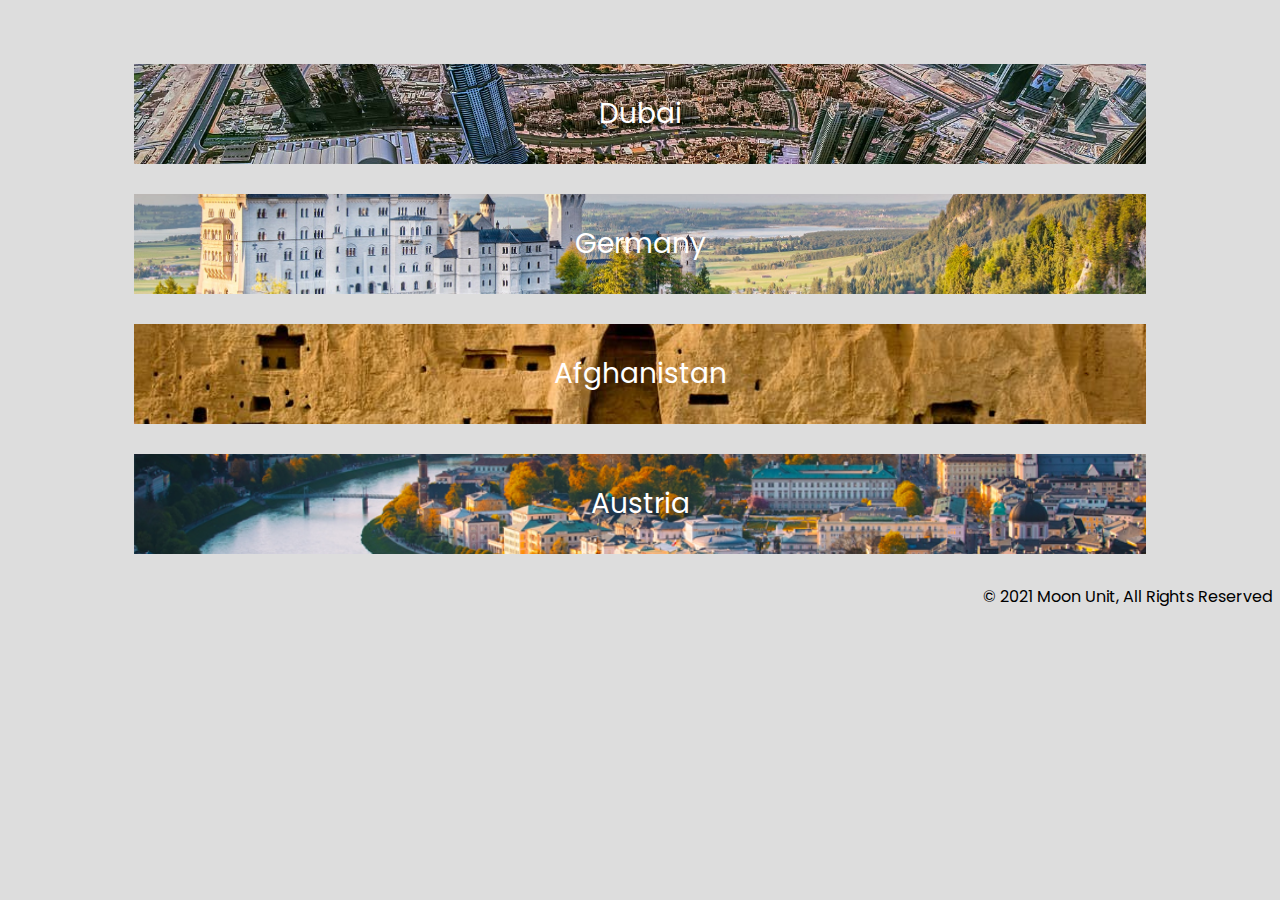
==== index.html @ 797f59b8 "broken images" ====
<!DOCTYPE html>
<html lang="en">
<head>
    <meta charset="UTF-8">
    <meta http-equiv="X-UA-Compatible" content="IE=edge">
    <meta name="viewport" content="width=device-width, initial-scale=1.0">
    <title>Moon Unit Travel Guide</title>
    <link rel="shortcut icon" href="images/Moon-icon.png">
    <link rel="stylesheet" href="styles/main.css">
    

</head>
<body>
    <!-- Logo and navbar: -->
    <!-- <header>
        <section class="Logo">
            <img src="/images/Moon-icon.png" alt="Moon icon image">
            <h2>Moon Unit's Travel</h2>
        </section>
    </header> -->
    <!-- Rest of content: -->
    <main>
        <!-- Country image: -->
        <section class="title-page__countryImage">
            <div>
                <a class="navLinks" href="pages/dubai.html">
                    <img src="images/Dubai-United-Arab-Emirates-Burj-Khalifa-top.jpg" alt="Dubai sky">
                    <div class="title-page__countryImage--overlay-text">Dubai</div>
                </a>
            </div>
            <div>
                <a class="navLinks" href="pages/germany.html">
                    <img src="images/banner.jpg" alt="Germany city scene">
                    <div class="title-page__countryImage--overlay-text">Germany</div>
                </a>
            </div>
            <div>
                <a class="navLinks" href="pages/afghanistan.html">
                    <img src= "images/buddha.niches.jpg" alt="Afghanistan city">
                    <div class="title-page__countryImage--overlay-text">Afghanistan</div>
                </a>
            </div>
            <div>
                <a class="navLinks" href="pages/austria.html">
                    <img src="images/vienna-scenic-view.jpg" alt="Austria landscape">
                    <div class="title-page__countryImage--overlay-text">Austria</div>
                </a>
            </div>
        </section>
    </main>
    <footer>
        <p>&copy; 2021 Moon Unit, All Rights Reserved</p><!-- Copyright info here -->
    </footer>
</body>
</html>
---- styles/main.css ----
@import url("https://fonts.googleapis.com/css2?family=Poppins:wght@300&display=swap");
@import url("https://fonts.googleapis.com/css2?family=Roboto+Slab&display=swap");

body {
  background: #dddddd;
  font-family: "Poppins", sans-serif;
}

section.country-info {
  display: flex;
  flex-flow: row wrap;
  flex: 3 1 30%;
}

.text--no-decoration a {
  text-decoration: none;
}

.headerLinks {
  list-style-type: none;
  display: flex;
  flex-direction: row;
  flex-wrap: nowrap;
  justify-content: space-evenly;
  align-items: center;
  background-color: #bbbbbb;
  height: 80px;
  font-weight: bold;
  letter-spacing: 0.125em;
}

.navLinks {
  padding: 0.5rem 1rem;
}

section.Logo > img {
  width: 60px;
  height: 60px;
}

.countryContent > * {
  margin: 1rem;
}

.countryImage img {
  width: 100%;
  height: 200px;
  object-fit: cover;
}

section.countryContent > * {
  padding: 2rem;
  width: 240px;
  background-color: #ffffff;
  border-radius: 10px;
}

section.countryContent {
  display: flex;
  flex-direction: row;
  flex-wrap: wrap;
  justify-content: space-around;
  align-items: center;
}

h1 {
  text-align: center;
}

section.Logo {
  display: flex;
  justify-content: flex-start;
  padding-inline-end: 2rem;
  font-family: "Roboto Slab", serif;
}

section.Logo > * {
  padding-inline-end: 2rem;
}

footer {
  text-align: right;
}

.title-page__countryImage {
  position: relative;
  text-align: center;
  color: white;
}

.title-page__countryImage > div {
  position: relative;
  text-align: center;
  color: white;
  margin-bottom: 30px;
  height: 100px;
}

.title-page__countryImage img {
  width: 80%;
  height: 100px;
  object-fit: cover;
}

.title-page__countryImage--overlay-text {
  font-size: 28px;
  line-height: 40%;
  position: absolute;
  top: 50px;
  left: 50%;
  transform: translate(-50%, -50%);
  color: white;
  text-decoration: none;
}

main {
  margin-block-start: 4rem;
}
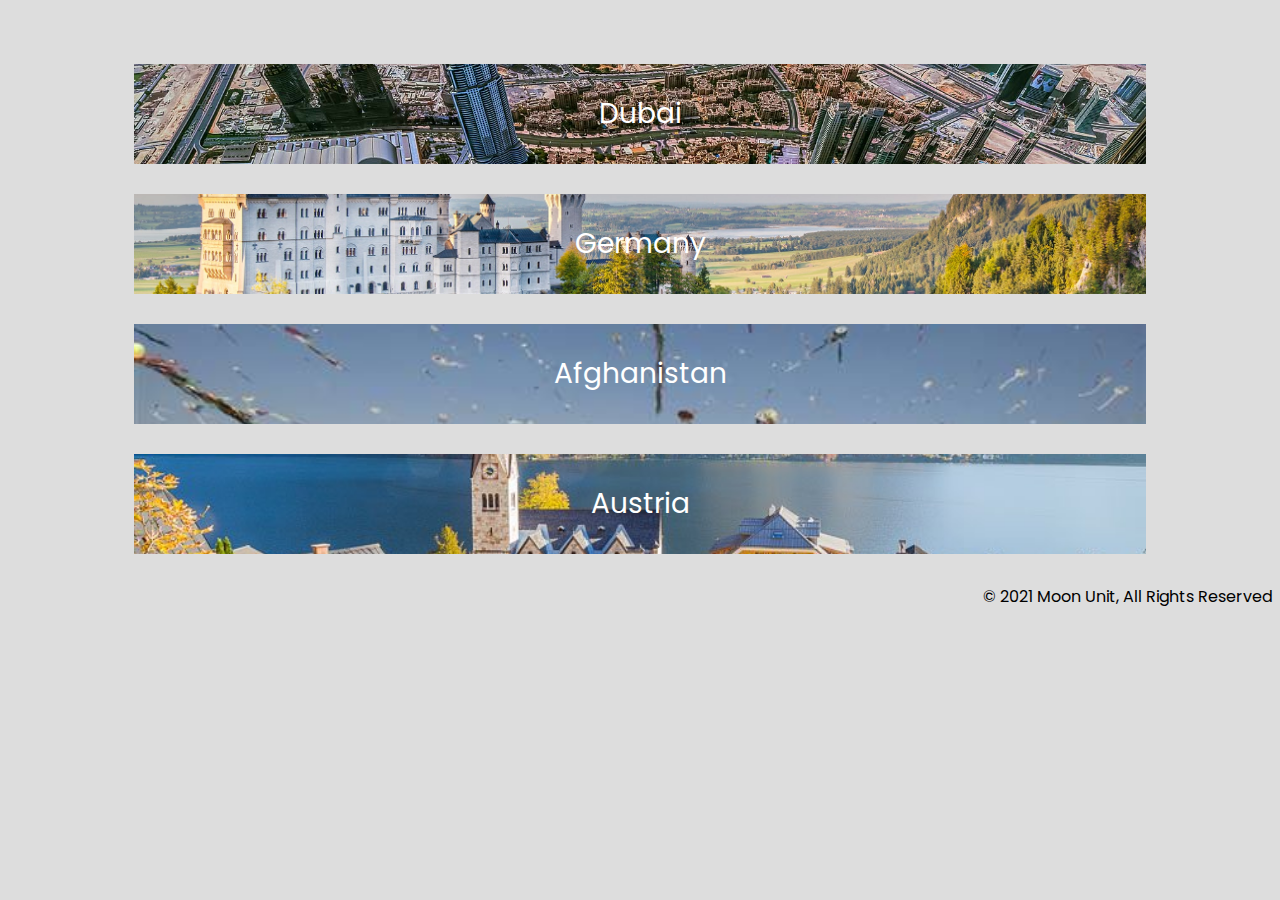
==== commit 08359b57: "Fixed image and page links" ====
--- a/index.html
+++ b/index.html
@@ -4,7 +4,7 @@
     <meta charset="UTF-8">
     <meta http-equiv="X-UA-Compatible" content="IE=edge">
     <meta name="viewport" content="width=device-width, initial-scale=1.0">
-    <title>Moon Unit Travel Guide</title>
+    <title>Dubai - Michael Wright</title>
     <link rel="shortcut icon" href="images/Moon-icon.png">
     <link rel="stylesheet" href="styles/main.css">
     
@@ -36,13 +36,13 @@
             </div>
             <div>
                 <a class="navLinks" href="pages/afghanistan.html">
-                    <img src= "images/buddha.niches.jpg" alt="Afghanistan city">
+                    <img src="images/kites.jpg" alt="Afghanistan city">
                     <div class="title-page__countryImage--overlay-text">Afghanistan</div>
                 </a>
             </div>
             <div>
                 <a class="navLinks" href="pages/austria.html">
-                    <img src="images/vienna-scenic-view.jpg" alt="Austria landscape">
+                    <img src="images/austria-destination.jpg" alt="Austria landscape">
                     <div class="title-page__countryImage--overlay-text">Austria</div>
                 </a>
             </div>
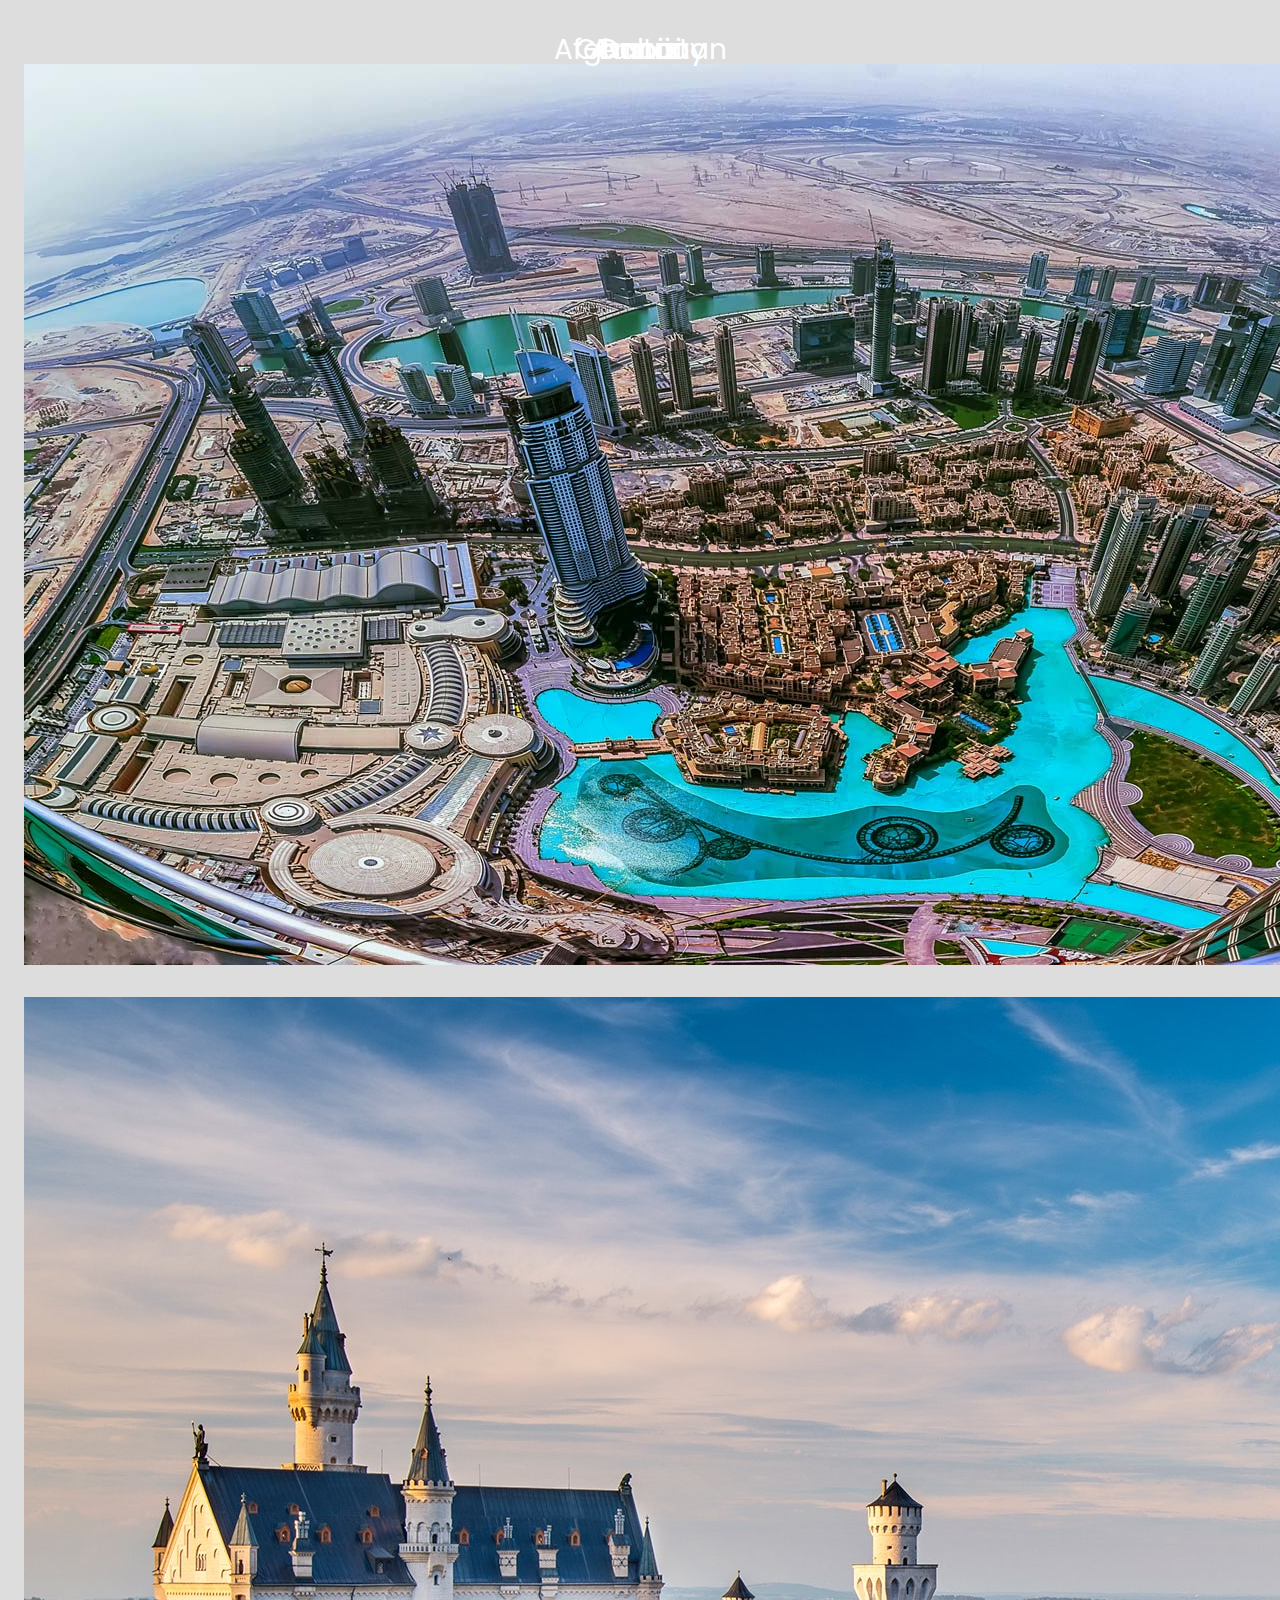
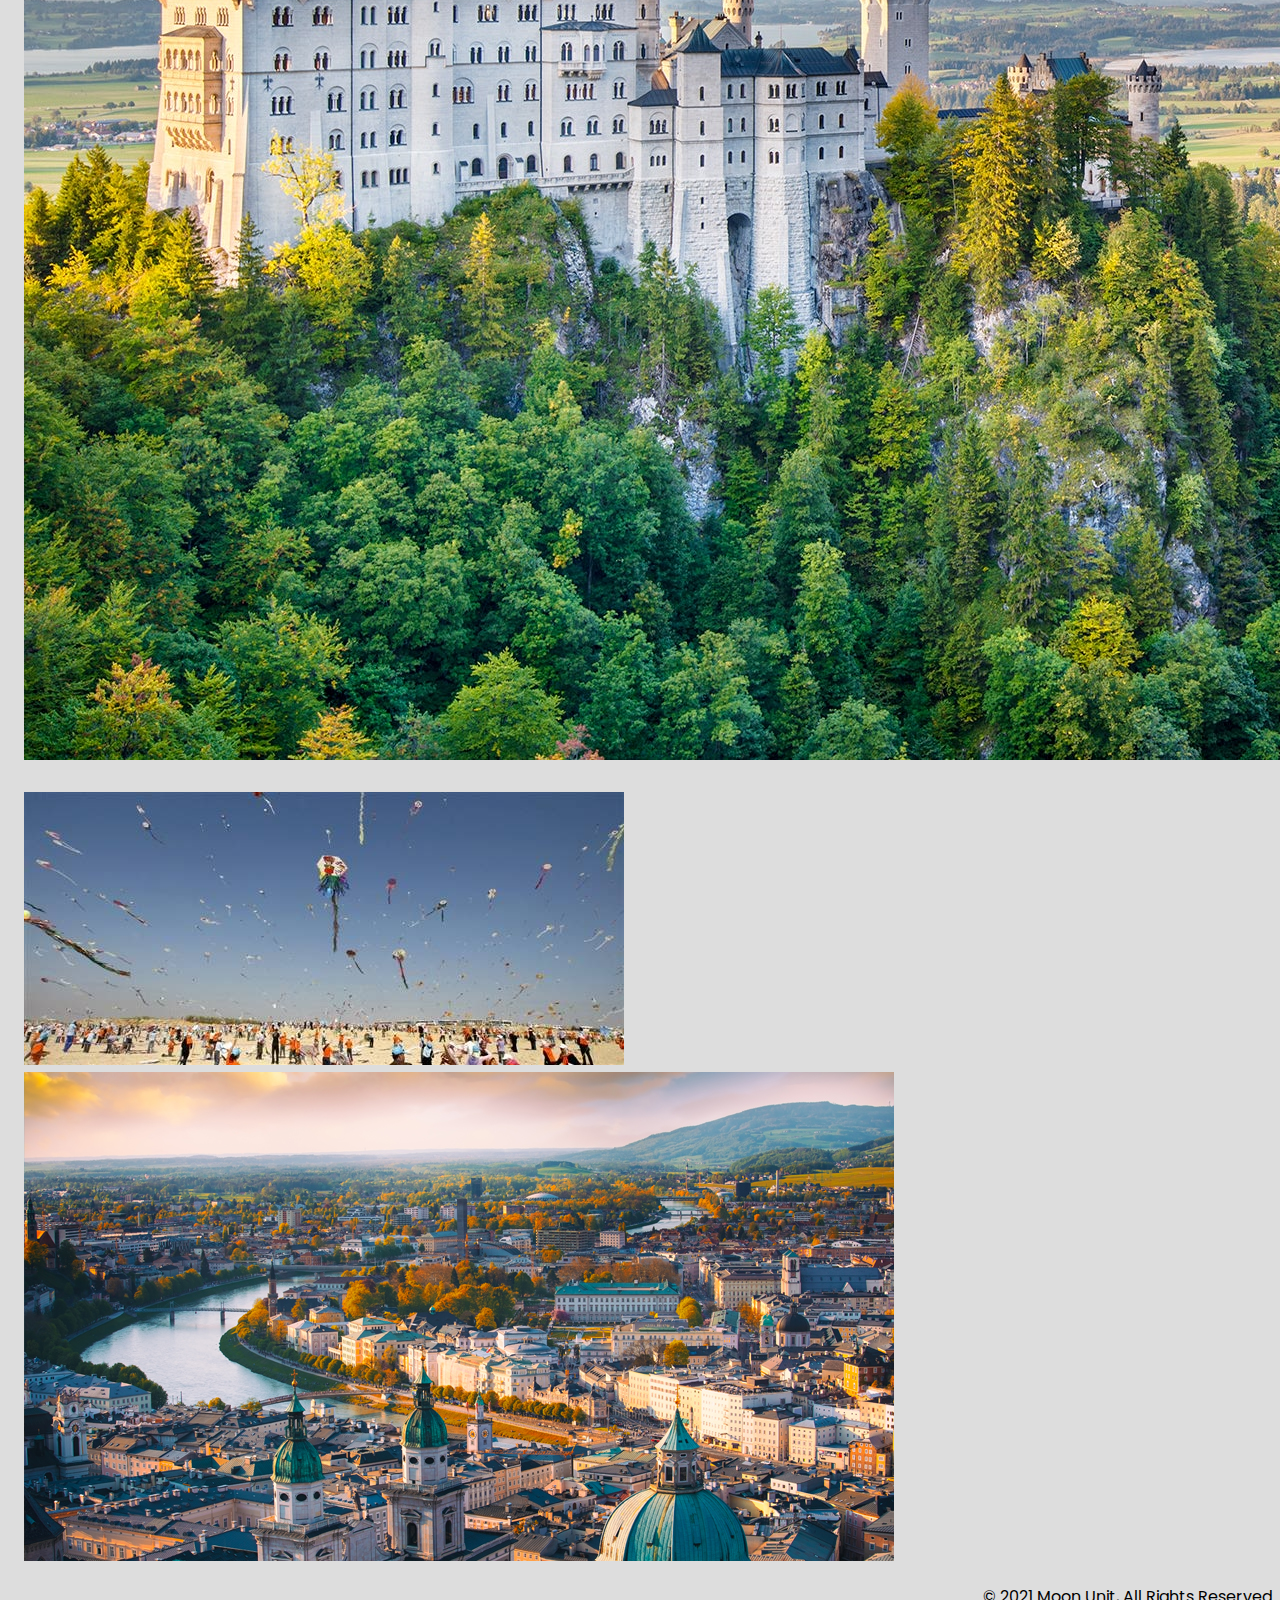
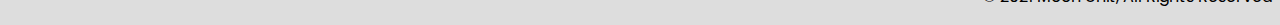
==== commit 2ba043ce: "updated index" ====
--- a/index.html
+++ b/index.html
@@ -4,7 +4,7 @@
     <meta charset="UTF-8">
     <meta http-equiv="X-UA-Compatible" content="IE=edge">
     <meta name="viewport" content="width=device-width, initial-scale=1.0">
-    <title>Dubai - Michael Wright</title>
+    <title>Moon Unit Travel Guide</title>
     <link rel="shortcut icon" href="images/Moon-icon.png">
     <link rel="stylesheet" href="styles/main.css">
     
@@ -21,35 +21,35 @@
     <!-- Rest of content: -->
     <main>
         <!-- Country image: -->
-        <section class="title-page__countryImage">
+        <section class="title-page__nav-links">
             <div>
-                <a class="navLinks" href="pages/dubai.html">
+                <a class="nav-link text--no-decoration" href="pages/dubai.html">
                     <img src="images/Dubai-United-Arab-Emirates-Burj-Khalifa-top.jpg" alt="Dubai sky">
                     <div class="title-page__countryImage--overlay-text">Dubai</div>
                 </a>
             </div>
             <div>
-                <a class="navLinks" href="pages/germany.html">
+                <a class="nav-link text--no-decoration" href="pages/germany.html">
                     <img src="images/banner.jpg" alt="Germany city scene">
                     <div class="title-page__countryImage--overlay-text">Germany</div>
                 </a>
             </div>
             <div>
-                <a class="navLinks" href="pages/afghanistan.html">
+                <a class="nav-link text--no-decoration" href="pages/afghanistan.html">
                     <img src="images/kites.jpg" alt="Afghanistan city">
                     <div class="title-page__countryImage--overlay-text">Afghanistan</div>
                 </a>
             </div>
             <div>
-                <a class="navLinks" href="pages/austria.html">
-                    <img src="images/austria-destination.jpg" alt="Austria landscape">
+                <a class="nav-link text--no-decoration" href="pages/austria.html">
+                    <img src="images/vienna-scenic-view.jpg" alt="Austria landscape">
                     <div class="title-page__countryImage--overlay-text">Austria</div>
                 </a>
             </div>
         </section>
     </main>
-    <footer>
-        <p>&copy; 2021 Moon Unit, All Rights Reserved</p><!-- Copyright info here -->
+    <footer class="footer">
+        <p class="footer__text">&copy; 2021 Moon Unit, All Rights Reserved</p><!-- Copyright info here -->
     </footer>
 </body>
 </html>--- a/styles/main.css
+++ b/styles/main.css
@@ -29,7 +29,7 @@
   letter-spacing: 0.125em;
 }
 
-.navLinks {
+.nav-link {
   padding: 0.5rem 1rem;
 }
 
@@ -67,8 +67,19 @@
   text-align: center;
 }
 
+header > section {
+  display: flex;
+  
+}
+
+section.logo h2 {
+  font-size: 10px;
+}
+
 section.Logo {
+  flex: 2;
   display: flex;
+  flex-direction: column;
   justify-content: flex-start;
   padding-inline-end: 2rem;
   font-family: "Roboto Slab", serif;
@@ -76,6 +87,10 @@
 
 section.Logo > * {
   padding-inline-end: 2rem;
+}
+
+.logo__country-header {
+  flex: 7;
 }
 
 footer {
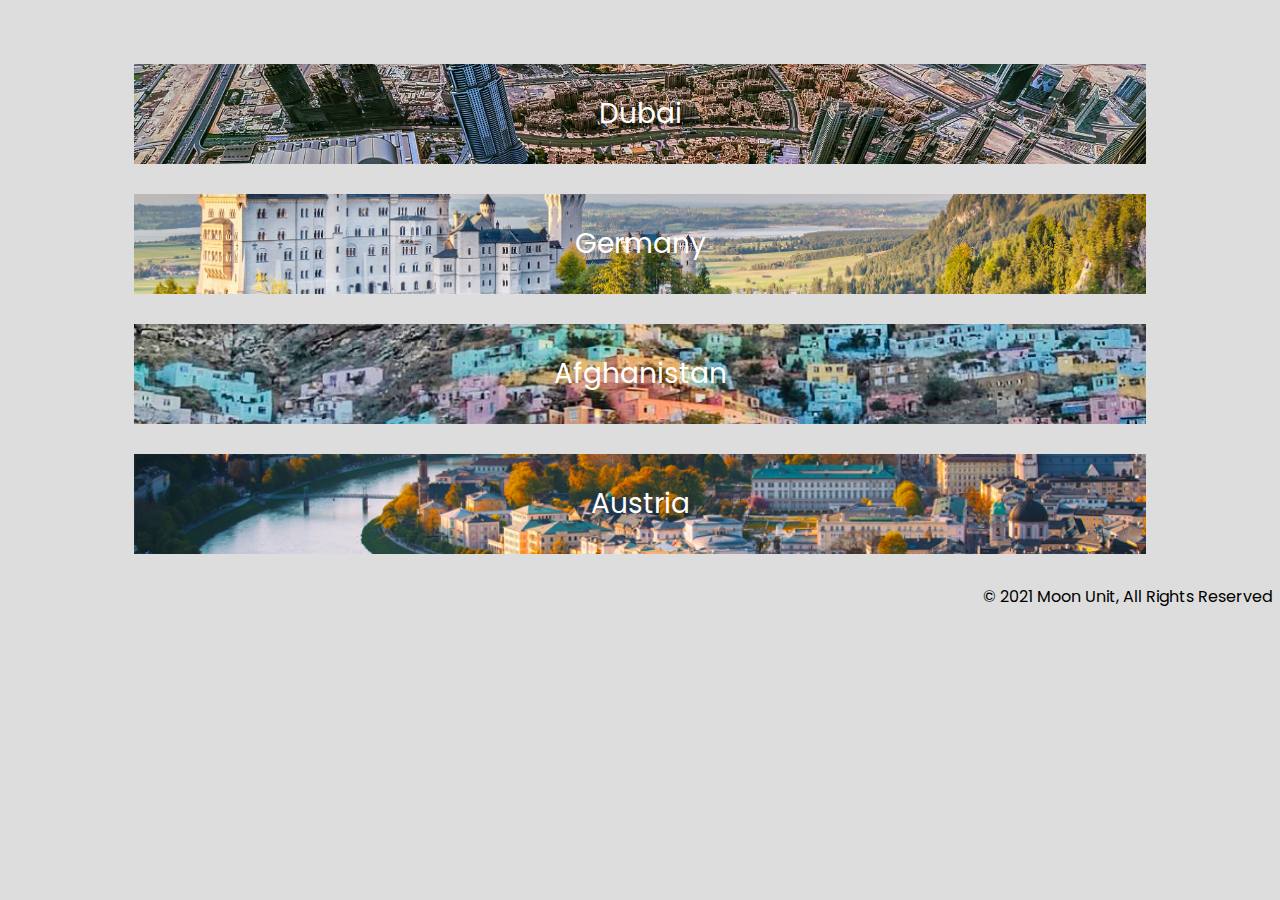
==== commit 1c85d5fa: "afghan class updates upated index afghan image" ====
--- a/index.html
+++ b/index.html
@@ -36,7 +36,7 @@
             </div>
             <div>
                 <a class="nav-link text--no-decoration" href="pages/afghanistan.html">
-                    <img src="images/kites.jpg" alt="Afghanistan city">
+                    <img src="images\kabul.jpg" alt="Afghanistan city">
                     <div class="title-page__countryImage--overlay-text">Afghanistan</div>
                 </a>
             </div>
--- a/styles/main.css
+++ b/styles/main.css
@@ -6,17 +6,17 @@
   font-family: "Poppins", sans-serif;
 }
 
-section.country-info {
+.country-info {
   display: flex;
   flex-flow: row wrap;
   flex: 3 1 30%;
 }
 
-.text--no-decoration a {
+.text--no-decoration {
   text-decoration: none;
 }
 
-.headerLinks {
+.header-links {
   list-style-type: none;
   display: flex;
   flex-direction: row;
@@ -29,33 +29,34 @@
   letter-spacing: 0.125em;
 }
 
-.nav-link {
+.header-link {
   padding: 0.5rem 1rem;
 }
 
-section.Logo > img {
+.logo__icon {
   width: 60px;
   height: 60px;
 }
 
-.countryContent > * {
+.country-content__list {
   margin: 1rem;
 }
 
-.countryImage img {
+.country-image__image {
   width: 100%;
   height: 200px;
   object-fit: cover;
 }
 
-section.countryContent > * {
+.country-content__list {
   padding: 2rem;
   width: 240px;
   background-color: #ffffff;
   border-radius: 10px;
+  margin: 1rem;
 }
 
-section.countryContent {
+.country-content {
   display: flex;
   flex-direction: row;
   flex-wrap: wrap;
@@ -63,29 +64,25 @@
   align-items: center;
 }
 
-h1 {
-  text-align: center;
-}
-
 header > section {
   display: flex;
   
 }
 
-section.logo h2 {
-  font-size: 10px;
-}
-
-section.Logo {
+.logo {
   flex: 2;
   display: flex;
-  flex-direction: column;
+  flex-direction: row;
   justify-content: flex-start;
   padding-inline-end: 2rem;
   font-family: "Roboto Slab", serif;
+  align-items: center;
+  flex-wrap: nowrap;
+font-family: "Roboto Slab", serif;
 }
 
-section.Logo > * {
+.logo__icon,
+.logo__headline {
   padding-inline-end: 2rem;
 }
 
@@ -93,17 +90,17 @@
   flex: 7;
 }
 
-footer {
+.footer__text {
   text-align: right;
 }
 
-.title-page__countryImage {
+.title-page__nav-links {
   position: relative;
   text-align: center;
   color: white;
 }
 
-.title-page__countryImage > div {
+.title-page__nav-links > div {
   position: relative;
   text-align: center;
   color: white;
@@ -111,7 +108,7 @@
   height: 100px;
 }
 
-.title-page__countryImage img {
+.nav-link img {
   width: 80%;
   height: 100px;
   object-fit: cover;
@@ -131,3 +128,7 @@
 main {
   margin-block-start: 4rem;
 }
+
+.country-name {
+  text-align: center;
+}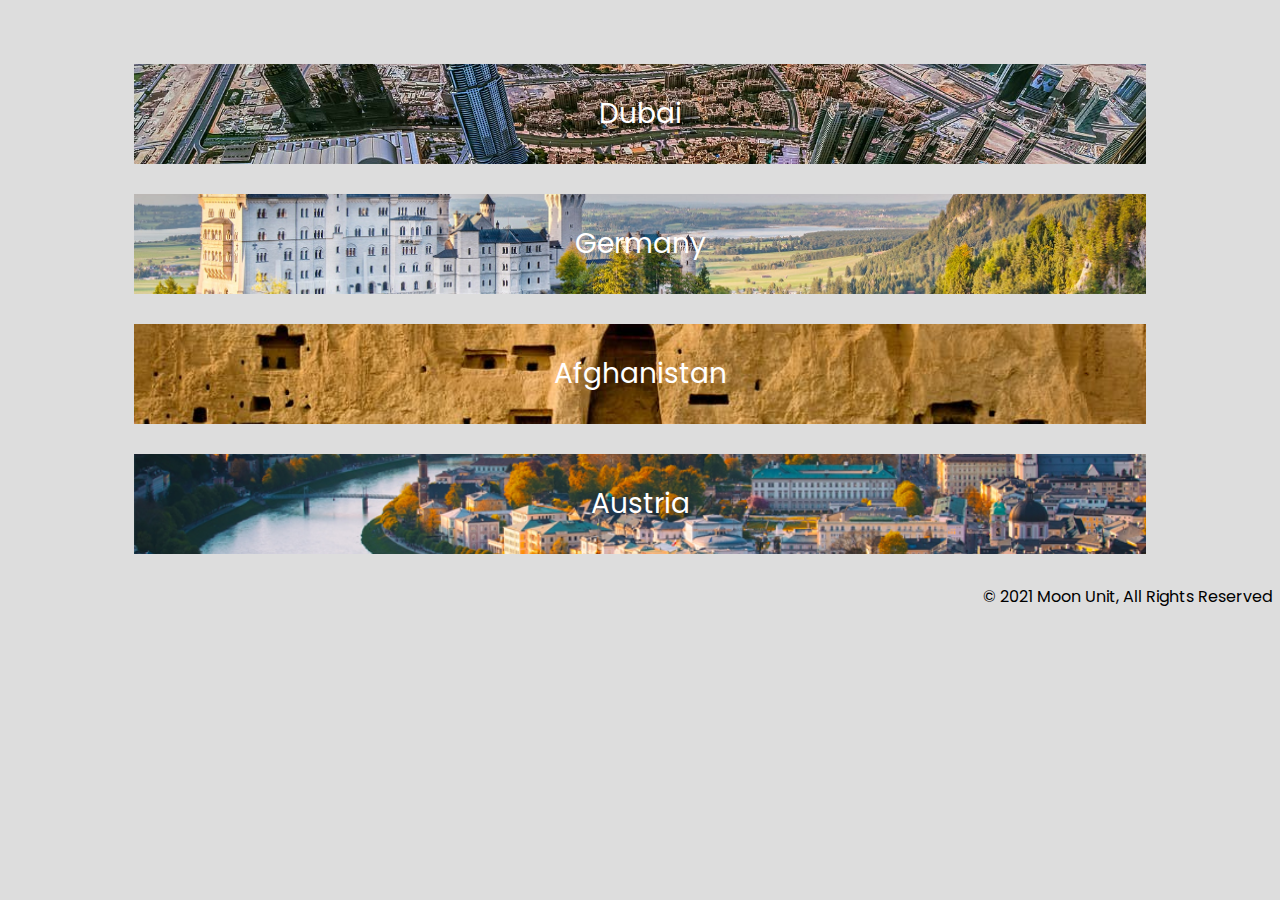
==== commit 01238af1: "Merge branch 'main' of https://github.com/nss-day-cohort-51/helloworld-moon-units into sf-fixhtmlcla" ====
--- a/index.html
+++ b/index.html
@@ -21,35 +21,35 @@
     <!-- Rest of content: -->
     <main>
         <!-- Country image: -->
-        <section class="title-page__nav-links">
+        <section class="title-page__countryImage">
             <div>
-                <a class="nav-link text--no-decoration" href="pages/dubai.html">
+                <a class="navLinks" href="pages/dubai.html">
                     <img src="images/Dubai-United-Arab-Emirates-Burj-Khalifa-top.jpg" alt="Dubai sky">
                     <div class="title-page__countryImage--overlay-text">Dubai</div>
                 </a>
             </div>
             <div>
-                <a class="nav-link text--no-decoration" href="pages/germany.html">
+                <a class="navLinks" href="pages/germany.html">
                     <img src="images/banner.jpg" alt="Germany city scene">
                     <div class="title-page__countryImage--overlay-text">Germany</div>
                 </a>
             </div>
             <div>
-                <a class="nav-link text--no-decoration" href="pages/afghanistan.html">
-                    <img src="images\kabul.jpg" alt="Afghanistan city">
+                <a class="navLinks" href="pages/afghanistan.html">
+                    <img src= "images/buddha.niches.jpg" alt="Afghanistan city">
                     <div class="title-page__countryImage--overlay-text">Afghanistan</div>
                 </a>
             </div>
             <div>
-                <a class="nav-link text--no-decoration" href="pages/austria.html">
+                <a class="navLinks" href="pages/austria.html">
                     <img src="images/vienna-scenic-view.jpg" alt="Austria landscape">
                     <div class="title-page__countryImage--overlay-text">Austria</div>
                 </a>
             </div>
         </section>
     </main>
-    <footer class="footer">
-        <p class="footer__text">&copy; 2021 Moon Unit, All Rights Reserved</p><!-- Copyright info here -->
+    <footer>
+        <p>&copy; 2021 Moon Unit, All Rights Reserved</p><!-- Copyright info here -->
     </footer>
 </body>
 </html>--- a/styles/main.css
+++ b/styles/main.css
@@ -6,17 +6,17 @@
   font-family: "Poppins", sans-serif;
 }
 
-.country-info {
+section.country-info {
   display: flex;
   flex-flow: row wrap;
   flex: 3 1 30%;
 }
 
-.text--no-decoration {
+.text--no-decoration a {
   text-decoration: none;
 }
 
-.header-links {
+.headerLinks {
   list-style-type: none;
   display: flex;
   flex-direction: row;
@@ -29,34 +29,33 @@
   letter-spacing: 0.125em;
 }
 
-.header-link {
+.navLinks {
   padding: 0.5rem 1rem;
 }
 
-.logo__icon {
+section.Logo > img {
   width: 60px;
   height: 60px;
 }
 
-.country-content__list {
+.countryContent > * {
   margin: 1rem;
 }
 
-.country-image__image {
+.countryImage img {
   width: 100%;
   height: 200px;
   object-fit: cover;
 }
 
-.country-content__list {
+section.countryContent > * {
   padding: 2rem;
   width: 240px;
   background-color: #ffffff;
   border-radius: 10px;
-  margin: 1rem;
 }
 
-.country-content {
+section.countryContent {
   display: flex;
   flex-direction: row;
   flex-wrap: wrap;
@@ -64,43 +63,32 @@
   align-items: center;
 }
 
-header > section {
-  display: flex;
-  
+h1 {
+  text-align: center;
 }
 
-.logo {
-  flex: 2;
+section.Logo {
   display: flex;
-  flex-direction: row;
   justify-content: flex-start;
   padding-inline-end: 2rem;
   font-family: "Roboto Slab", serif;
-  align-items: center;
-  flex-wrap: nowrap;
-font-family: "Roboto Slab", serif;
 }
 
-.logo__icon,
-.logo__headline {
+section.Logo > * {
   padding-inline-end: 2rem;
 }
 
-.logo__country-header {
-  flex: 7;
-}
-
-.footer__text {
+footer {
   text-align: right;
 }
 
-.title-page__nav-links {
+.title-page__countryImage {
   position: relative;
   text-align: center;
   color: white;
 }
 
-.title-page__nav-links > div {
+.title-page__countryImage > div {
   position: relative;
   text-align: center;
   color: white;
@@ -108,7 +96,7 @@
   height: 100px;
 }
 
-.nav-link img {
+.title-page__countryImage img {
   width: 80%;
   height: 100px;
   object-fit: cover;
@@ -128,7 +116,3 @@
 main {
   margin-block-start: 4rem;
 }
-
-.country-name {
-  text-align: center;
-}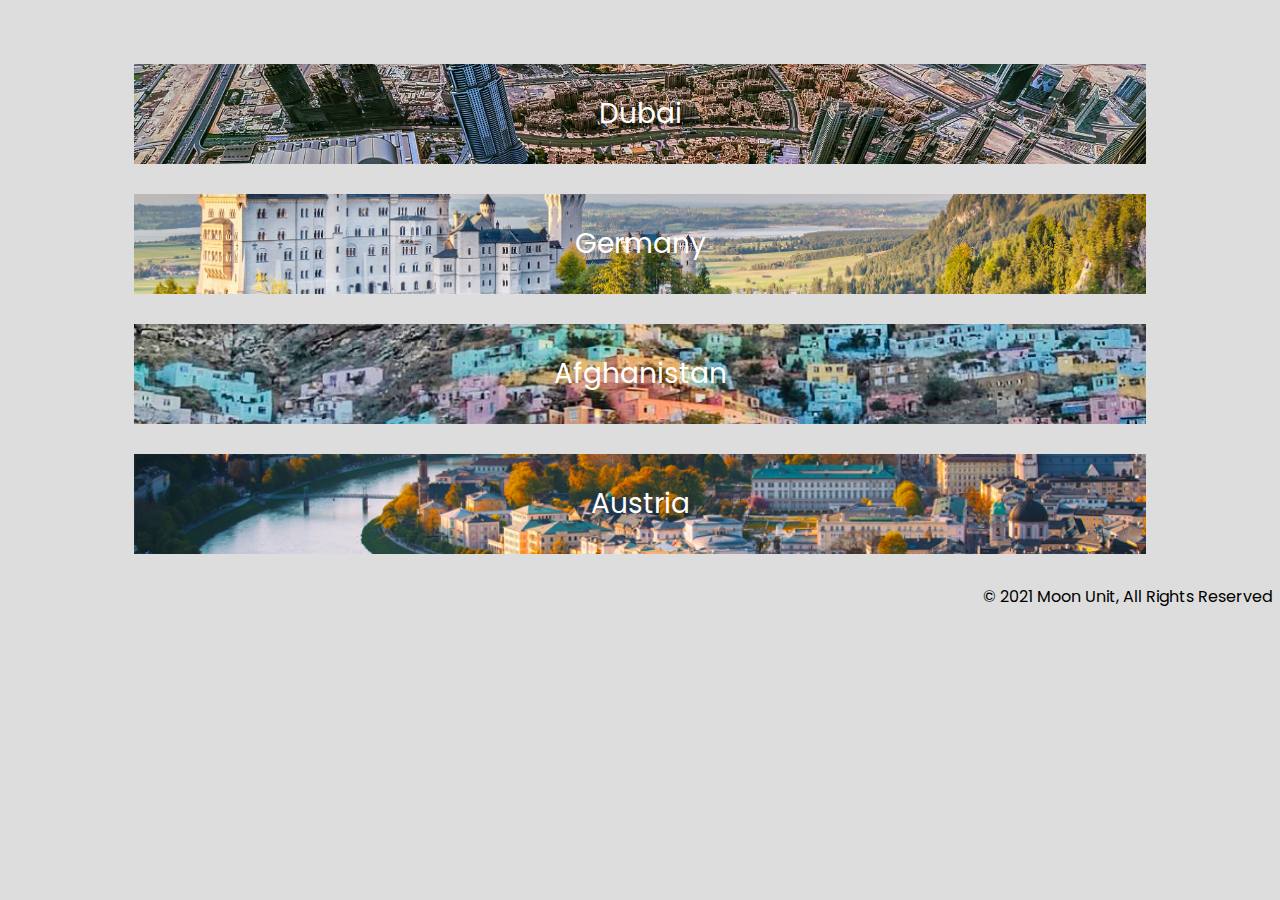
==== commit 3958a008: "Merge pull request #17 from nss-day-cohort-51/sf-fixhtmlclasses" ====
--- a/index.html
+++ b/index.html
@@ -21,35 +21,35 @@
     <!-- Rest of content: -->
     <main>
         <!-- Country image: -->
-        <section class="title-page__countryImage">
+        <section class="title-page__nav-links">
             <div>
-                <a class="navLinks" href="pages/dubai.html">
+                <a class="nav-link text--no-decoration" href="pages/dubai.html">
                     <img src="images/Dubai-United-Arab-Emirates-Burj-Khalifa-top.jpg" alt="Dubai sky">
                     <div class="title-page__countryImage--overlay-text">Dubai</div>
                 </a>
             </div>
             <div>
-                <a class="navLinks" href="pages/germany.html">
+                <a class="nav-link text--no-decoration" href="pages/germany.html">
                     <img src="images/banner.jpg" alt="Germany city scene">
                     <div class="title-page__countryImage--overlay-text">Germany</div>
                 </a>
             </div>
             <div>
-                <a class="navLinks" href="pages/afghanistan.html">
-                    <img src= "images/buddha.niches.jpg" alt="Afghanistan city">
+                <a class="nav-link text--no-decoration" href="pages/afghanistan.html">
+                    <img src="images/kabul.jpg" alt="Afghanistan city">
                     <div class="title-page__countryImage--overlay-text">Afghanistan</div>
                 </a>
             </div>
             <div>
-                <a class="navLinks" href="pages/austria.html">
+                <a class="nav-link text--no-decoration" href="pages/austria.html">
                     <img src="images/vienna-scenic-view.jpg" alt="Austria landscape">
                     <div class="title-page__countryImage--overlay-text">Austria</div>
                 </a>
             </div>
         </section>
     </main>
-    <footer>
-        <p>&copy; 2021 Moon Unit, All Rights Reserved</p><!-- Copyright info here -->
+    <footer class="footer">
+        <p class="footer__text">&copy; 2021 Moon Unit, All Rights Reserved</p><!-- Copyright info here -->
     </footer>
 </body>
 </html>--- a/styles/main.css
+++ b/styles/main.css
@@ -6,17 +6,17 @@
   font-family: "Poppins", sans-serif;
 }
 
-section.country-info {
+.country-info {
   display: flex;
   flex-flow: row wrap;
   flex: 3 1 30%;
 }
 
-.text--no-decoration a {
+.text--no-decoration {
   text-decoration: none;
 }
 
-.headerLinks {
+.header-links {
   list-style-type: none;
   display: flex;
   flex-direction: row;
@@ -29,33 +29,34 @@
   letter-spacing: 0.125em;
 }
 
-.navLinks {
+.header-link {
   padding: 0.5rem 1rem;
 }
 
-section.Logo > img {
+.logo__icon {
   width: 60px;
   height: 60px;
 }
 
-.countryContent > * {
+.country-content__list {
   margin: 1rem;
 }
 
-.countryImage img {
+.country-image__image {
   width: 100%;
   height: 200px;
   object-fit: cover;
 }
 
-section.countryContent > * {
+.country-content__list {
   padding: 2rem;
   width: 240px;
   background-color: #ffffff;
   border-radius: 10px;
+  margin: 1rem;
 }
 
-section.countryContent {
+.country-content {
   display: flex;
   flex-direction: row;
   flex-wrap: wrap;
@@ -63,32 +64,43 @@
   align-items: center;
 }
 
-h1 {
-  text-align: center;
+header > section {
+  display: flex;
+  
 }
 
-section.Logo {
+.logo {
+  flex: 2;
   display: flex;
+  flex-direction: row;
   justify-content: flex-start;
   padding-inline-end: 2rem;
   font-family: "Roboto Slab", serif;
+  align-items: center;
+  flex-wrap: nowrap;
+font-family: "Roboto Slab", serif;
 }
 
-section.Logo > * {
+.logo__icon,
+.logo__headline {
   padding-inline-end: 2rem;
 }
 
-footer {
+.logo__country-header {
+  flex: 7;
+}
+
+.footer__text {
   text-align: right;
 }
 
-.title-page__countryImage {
+.title-page__nav-links {
   position: relative;
   text-align: center;
   color: white;
 }
 
-.title-page__countryImage > div {
+.title-page__nav-links > div {
   position: relative;
   text-align: center;
   color: white;
@@ -96,7 +108,7 @@
   height: 100px;
 }
 
-.title-page__countryImage img {
+.nav-link img {
   width: 80%;
   height: 100px;
   object-fit: cover;
@@ -116,3 +128,17 @@
 main {
   margin-block-start: 4rem;
 }
+
+.country-name {
+  text-align: center;
+}
+
+.header-link.text--no-decoration:active {
+  background-color: #ffffffff;
+  border-radius: 50px;
+}
+
+.active {
+  background-color: #ffffffff;
+  border-radius: 50px;
+}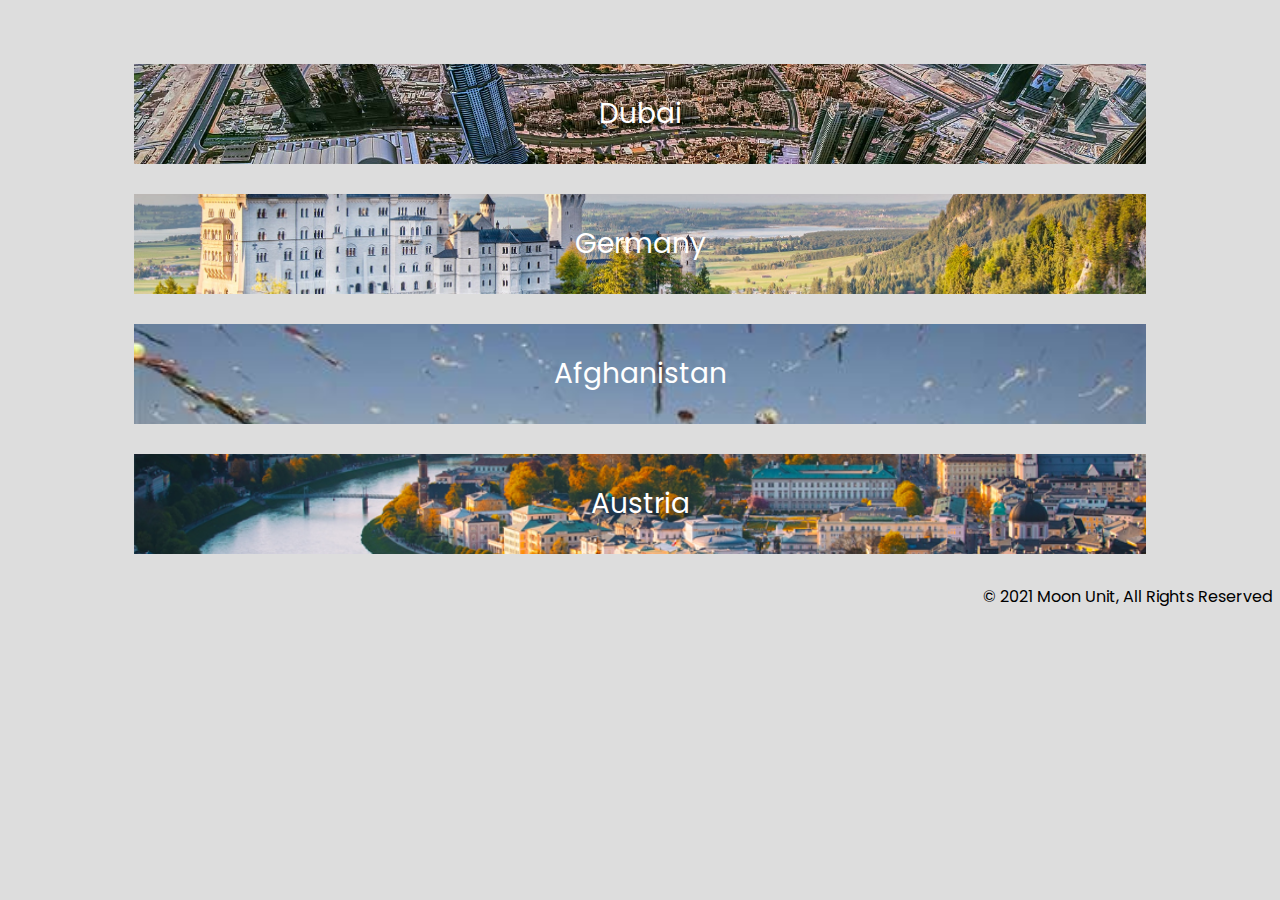
==== commit be01a378: "Removed unused images" ====
--- a/index.html
+++ b/index.html
@@ -36,7 +36,7 @@
             </div>
             <div>
                 <a class="nav-link text--no-decoration" href="pages/afghanistan.html">
-                    <img src="images/kabul.jpg" alt="Afghanistan city">
+                    <img src="images/kites.jpg" alt="Afghanistan city">
                     <div class="title-page__countryImage--overlay-text">Afghanistan</div>
                 </a>
             </div>
--- a/styles/main.css
+++ b/styles/main.css
@@ -131,14 +131,4 @@
 
 .country-name {
   text-align: center;
-}
-
-.header-link.text--no-decoration:active {
-  background-color: #ffffffff;
-  border-radius: 50px;
-}
-
-.active {
-  background-color: #ffffffff;
-  border-radius: 50px;
 }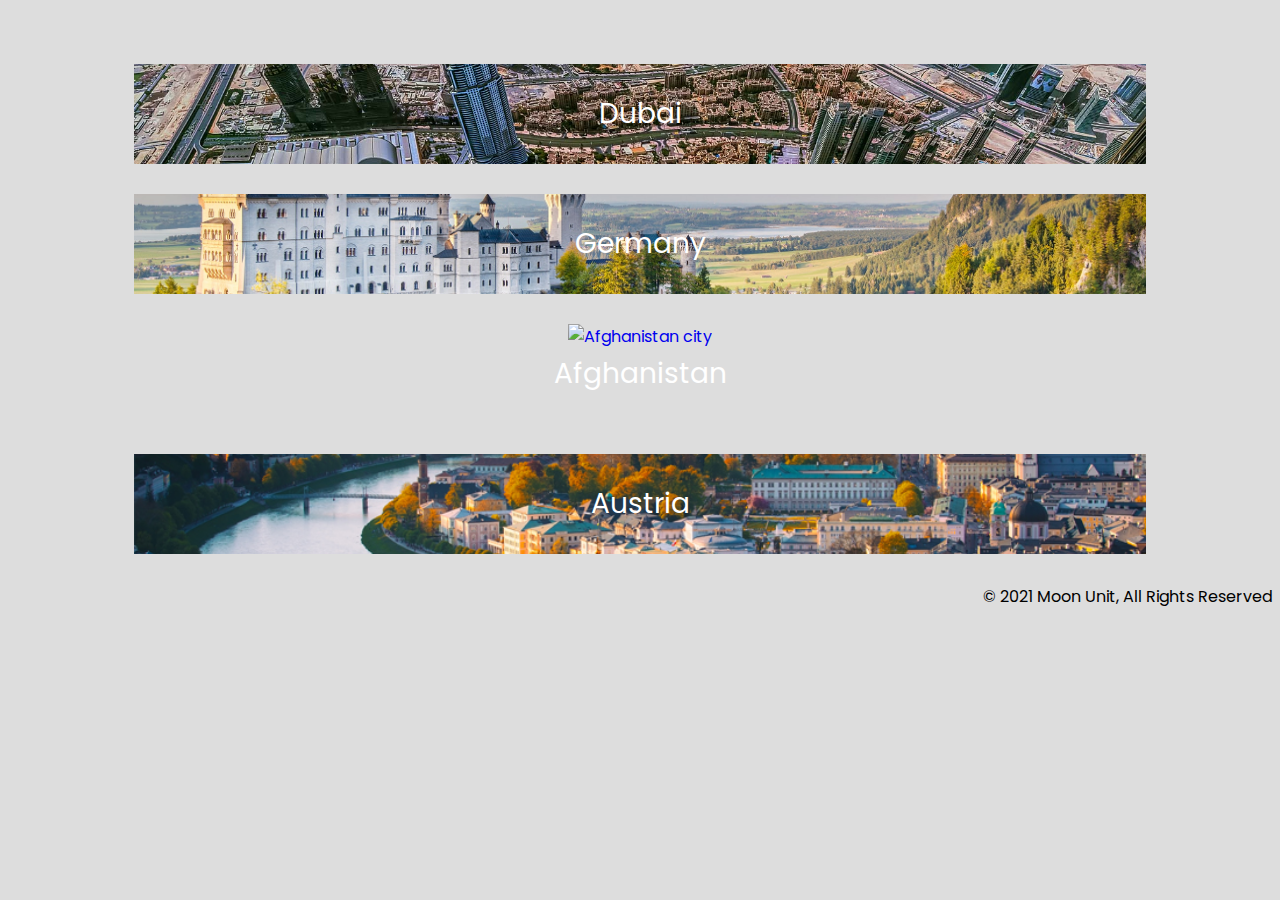
==== commit 8a1f3822: "Fixed missing image" ====
--- a/index.html
+++ b/index.html
@@ -36,7 +36,7 @@
             </div>
             <div>
                 <a class="nav-link text--no-decoration" href="pages/afghanistan.html">
-                    <img src="images/kites.jpg" alt="Afghanistan city">
+                    <img src="images/kabul.jpg" alt="Afghanistan city">
                     <div class="title-page__countryImage--overlay-text">Afghanistan</div>
                 </a>
             </div>
